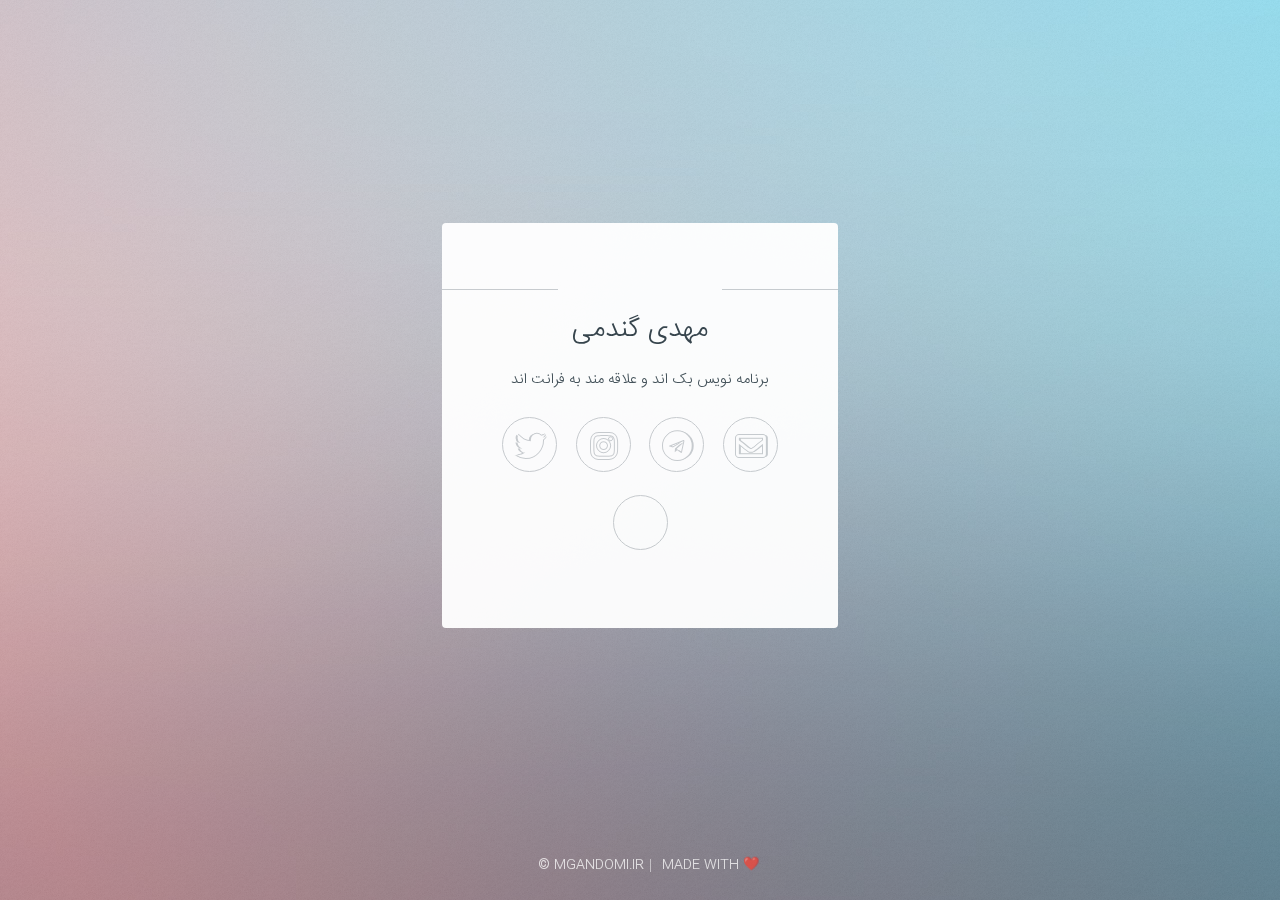
==== docs/index.html @ 6de7ade7 "Linkedin" ====
<!DOCTYPE HTML>
<!--
	Identity by HTML5 UP
	html5up.net | @ajlkn
	Free for personal and commercial use under the CCA 3.0 license (html5up.net/license)
-->
<html>
	<head>
		<title>Mehdi Gandomi</title>
		<meta charset="utf-8" />
		<meta name="viewport" content="width=device-width, initial-scale=1, user-scalable=no" />
		<link rel="stylesheet" href="/assets/css/main.css" />
		<link rel="stylesheet" href="/assets/css/iransans.css" />
		<noscript><link rel="stylesheet" href="/assets/css/noscript.css" /></noscript>
	</head>
	<body class="is-preload">

		<!-- Wrapper -->
			<div id="wrapper">

				<!-- Main -->
					<section id="main">
						<header>
							<span class="avatar"><img  src="images/mehdigandomi.jpg" alt="" /></span>
							<h1>مهدی گندمی</h1>
							<p>برنامه نویس بک اند و علاقه مند به فرانت اند</p>
						</header>
						<!--
						<hr />
						<h2>Extra Stuff!</h2>
						<form method="post" action="#">
							<div class="fields">
								<div class="field">
									<input type="text" name="name" id="name" placeholder="Name" />
								</div>
								<div class="field">
									<input type="email" name="email" id="email" placeholder="Email" />
								</div>
								<div class="field">
									<select name="department" id="department">
										<option value="">Department</option>
										<option value="sales">Sales</option>
										<option value="tech">Tech Support</option>
										<option value="null">/dev/null</option>
									</select>
								</div>
								<div class="field">
									<textarea name="message" id="message" placeholder="Message" rows="4"></textarea>
								</div>
								<div class="field">
									<input type="checkbox" id="human" name="human" /><label for="human">I'm a human</label>
								</div>
								<div class="field">
									<label>But are you a robot?</label>
									<input type="radio" id="robot_yes" name="robot" /><label for="robot_yes">Yes</label>
									<input type="radio" id="robot_no" name="robot" /><label for="robot_no">No</label>
								</div>
							</div>
							<ul class="actions special">
								<li><a href="#" class="button">Get Started</a></li>
							</ul>
						</form>
						<hr />
						-->
						<footer>
							<ul class="icons">
								<li><a target="_blank" href="https://twitter.com/coderguy_ir" class="icon brands fa-twitter">Twitter</a></li>
								<li><a target="_blank" href="https://www.instagram.com/mgandomi.ir/" class="icon brands fa-instagram">Instagram</a></li>
								<li><a target="_blank" href="https://t.me/mehdigandomi" class="icon brands fa-telegram">Telegram</a></li>
								<li><a target="_blank" href="mailto:mehdigandomi.contact@gmail.com" class="icon fa fa-envelope">Email</a></li>
								<li><a target="_blank" href="https://www.linkedin.com/in/mehdi-gandomi/" class="icon <i class="fa fa-linkedin-in"></i>">Linkedin</a></li>
								<!-- <li><a target="_blank" href="tel:+989389318493" class="fas fa-mobile-alt"><svg aria-hidden="true" focusable="false" data-prefix="fas" data-icon="mobile-alt" class="svg-inline--fa fa-mobile-alt fa-w-10" role="img" xmlns="http://www.w3.org/2000/svg" viewBox="0 0 320 512"><path fill="currentColor" d="M272 0H48C21.5 0 0 21.5 0 48v416c0 26.5 21.5 48 48 48h224c26.5 0 48-21.5 48-48V48c0-26.5-21.5-48-48-48zM160 480c-17.7 0-32-14.3-32-32s14.3-32 32-32 32 14.3 32 32-14.3 32-32 32zm112-108c0 6.6-5.4 12-12 12H60c-6.6 0-12-5.4-12-12V60c0-6.6 5.4-12 12-12h200c6.6 0 12 5.4 12 12v312z"></path></svg></a></li> -->
							</ul>
						</footer>
					</section>

				<!-- Footer -->
					<footer id="footer">
						<ul class="copyright">
							<li>&copy; mgandomi.ir</li><li>Made with ❤️</li>
						</ul>
					</footer>

			</div>

		<!-- Scripts -->
			<script>
				if ('addEventListener' in window) {
					window.addEventListener('load', function() { document.body.className = document.body.className.replace(/\bis-preload\b/, ''); });
					document.body.className += (navigator.userAgent.match(/(MSIE|rv:11\.0)/) ? ' is-ie' : '');
				}
			</script>

	</body>
</html>
---- assets/css/main.css ----
@import url(fontawesome-all.min.css);a,abbr,acronym,address,applet,article,aside,audio,b,big,blockquote,body,canvas,caption,center,cite,code,dd,del,details,dfn,div,dl,dt,em,embed,fieldset,figcaption,figure,footer,form,h1,h2,h3,h4,h5,h6,header,hgroup,html,i,iframe,img,ins,kbd,label,legend,li,mark,menu,nav,object,ol,output,p,pre,q,ruby,s,samp,section,small,span,strike,strong,sub,summary,sup,table,tbody,td,tfoot,th,thead,time,tr,tt,u,ul,var,video{margin:0;padding:0;border:0;font-size:100%;font:inherit;vertical-align:baseline}article,aside,details,figcaption,figure,footer,header,hgroup,menu,nav,section{display:block}body{line-height:1}ol,ul{list-style:none}blockquote,q{quotes:none}blockquote:after,blockquote:before,q:after,q:before{content:'';content:none}table{border-collapse:collapse;border-spacing:0}body{-webkit-text-size-adjust:none}mark{background-color:transparent;color:inherit}input::-moz-focus-inner{border:0;padding:0}input,select,textarea{-moz-appearance:none;-webkit-appearance:none;-ms-appearance:none;appearance:none}@media screen and (max-width:480px){body,html{min-width:320px}}html{box-sizing:border-box}*,:after,:before{box-sizing:inherit}body.is-preload *,body.is-preload :after,body.is-preload :before{-moz-animation:none!important;-webkit-animation:none!important;-ms-animation:none!important;animation:none!important;-moz-transition:none!important;-webkit-transition:none!important;-ms-transition:none!important;transition:none!important}html{height:100%}body{height:100%;background-color:#fff;background-image:url(images/overlay.png),-moz-linear-gradient(60deg,rgba(255,165,150,.5) 5%,rgba(0,228,255,.35)),url(../../images/bg.jpg);background-image:url(images/overlay.png),-webkit-linear-gradient(60deg,rgba(255,165,150,.5) 5%,rgba(0,228,255,.35)),url(../../images/bg.jpg);background-image:url(images/overlay.png),-ms-linear-gradient(60deg,rgba(255,165,150,.5) 5%,rgba(0,228,255,.35)),url(../../images/bg.jpg);background-image:url(images/overlay.png),linear-gradient(60deg,rgba(255,165,150,.5) 5%,rgba(0,228,255,.35)),url(../../images/bg.jpg);background-repeat:repeat,no-repeat,no-repeat;background-size:100px 100px,cover,cover;background-position:top left,center center,bottom center;background-attachment:fixed,fixed,fixed}body:after{content:'';display:block;position:fixed;top:0;left:0;width:100%;height:inherit;opacity:0;z-index:1;background-color:#fff;background-image:url(images/overlay.png),-moz-linear-gradient(60deg,rgba(255,165,150,.5) 5%,rgba(0,228,255,.35));background-image:url(images/overlay.png),-webkit-linear-gradient(60deg,rgba(255,165,150,.5) 5%,rgba(0,228,255,.35));background-image:url(images/overlay.png),-ms-linear-gradient(60deg,rgba(255,165,150,.5) 5%,rgba(0,228,255,.35));background-image:url(images/overlay.png),linear-gradient(60deg,rgba(255,165,150,.5) 5%,rgba(0,228,255,.35));background-repeat:repeat,no-repeat;background-size:100px 100px,cover;background-position:top left,center center;-moz-transition:opacity 1.75s ease-out;-webkit-transition:opacity 1.75s ease-out;-ms-transition:opacity 1.75s ease-out;transition:opacity 1.75s ease-out}body.is-preload:after{opacity:1}body,input,select,textarea{color:#414f57;font-family:"Source Sans Pro",Helvetica,sans-serif;font-size:14pt;font-weight:300;line-height:2;text-transform:uppercase}@media screen and (max-width:1680px){body,input,select,textarea{font-size:11pt}}@media screen and (max-width:480px){body,input,select,textarea{font-size:10pt;line-height:1.75}}a{-moz-transition:color .2s ease,border-color .2s ease;-webkit-transition:color .2s ease,border-color .2s ease;-ms-transition:color .2s ease,border-color .2s ease;transition:color .2s ease,border-color .2s ease;color:inherit;text-decoration:none}a:before{-moz-transition:color .2s ease,text-shadow .2s ease;-webkit-transition:color .2s ease,text-shadow .2s ease;-ms-transition:color .2s ease,text-shadow .2s ease;transition:color .2s ease,text-shadow .2s ease}a:hover{color:#ff7496}b,strong{color:#313f47}em,i{font-style:italic}p{margin:0 0 1.5em 0}h1,h2,h3,h4,h5,h6{color:#313f47;line-height:1.5;margin:0 0 .75em 0}h1 a,h2 a,h3 a,h4 a,h5 a,h6 a{color:inherit;text-decoration:none}h1{font-size:1.85em;margin:0 0 .525em 0}h2{font-size:1.25em}h3{font-size:1em}h4{font-size:1em}h5{font-size:1em}h6{font-size:1em}@media screen and (max-width:480px){h1{font-size:1.65em}}sub{font-size:.8em;position:relative;top:.5em}sup{font-size:.8em;position:relative;top:-.5em}hr{border:0;border-bottom:solid 1px #c8cccf;margin:3em 0}form{margin:0 0 1.5em 0}form>:last-child{margin-bottom:0}form>.fields{display:-moz-flex;display:-webkit-flex;display:-ms-flex;display:flex;-moz-flex-wrap:wrap;-webkit-flex-wrap:wrap;-ms-flex-wrap:wrap;flex-wrap:wrap;width:calc(100% + 2.25em);margin:-1.125em 0 1.5em -1.125em}form>.fields>.field{-moz-flex-grow:0;-webkit-flex-grow:0;-ms-flex-grow:0;flex-grow:0;-moz-flex-shrink:0;-webkit-flex-shrink:0;-ms-flex-shrink:0;flex-shrink:0;padding:1.125em 0 0 1.125em;width:calc(100% - 1.125em)}form>.fields>.field.half{width:calc(50% - .5625em)}form>.fields>.field.third{width:calc(100%/3 - .375em)}form>.fields>.field.quarter{width:calc(25% - .28125em)}@media screen and (max-width:480px){form>.fields{width:calc(100% + 2.25em);margin:-1.125em 0 1.5em -1.125em}form>.fields>.field{padding:1.125em 0 0 1.125em;width:calc(100% - 1.125em)}form>.fields>.field.half{width:calc(100% - 1.125em)}form>.fields>.field.third{width:calc(100% - 1.125em)}form>.fields>.field.quarter{width:calc(100% - 1.125em)}}label{color:#313f47;display:block;font-size:.9em;margin:0 0 .75em 0}input[type=email],input[type=password],input[type=tel],input[type=text],select,textarea{-moz-appearance:none;-webkit-appearance:none;-ms-appearance:none;appearance:none;border-radius:4px;border:solid 1px #c8cccf;color:inherit;display:block;outline:0;padding:0 1em;text-decoration:none;width:100%}input[type=email]:invalid,input[type=password]:invalid,input[type=tel]:invalid,input[type=text]:invalid,select:invalid,textarea:invalid{box-shadow:none}input[type=email]:focus,input[type=password]:focus,input[type=tel]:focus,input[type=text]:focus,select:focus,textarea:focus{border-color:#ff7496}select{background-image:url("data:image/svg+xml;charset=utf8,%3Csvg xmlns='http://www.w3.org/2000/svg' width='40' height='40' preserveAspectRatio='none' viewBox='0 0 40 40'%3E%3Cpath d='M9.4,12.3l10.4,10.4l10.4-10.4c0.2-0.2,0.5-0.4,0.9-0.4c0.3,0,0.6,0.1,0.9,0.4l3.3,3.3c0.2,0.2,0.4,0.5,0.4,0.9 c0,0.4-0.1,0.6-0.4,0.9L20.7,31.9c-0.2,0.2-0.5,0.4-0.9,0.4c-0.3,0-0.6-0.1-0.9-0.4L4.3,17.3c-0.2-0.2-0.4-0.5-0.4-0.9 c0-0.4,0.1-0.6,0.4-0.9l3.3-3.3c0.2-0.2,0.5-0.4,0.9-0.4S9.1,12.1,9.4,12.3z' fill='%23c8cccf' /%3E%3C/svg%3E");background-size:1.25rem;background-repeat:no-repeat;background-position:calc(100% - 1rem) center;height:2.75em;padding-right:2.75em;text-overflow:ellipsis}select option{color:#313f47;background:#fff}select:focus::-ms-value{background-color:transparent}select::-ms-expand{display:none}input[type=email],input[type=password],input[type=text],select{height:2.75em}textarea{padding:.75em 1em}input[type=checkbox],input[type=radio]{-moz-appearance:none;-webkit-appearance:none;-ms-appearance:none;appearance:none;display:block;float:left;margin-right:-2em;opacity:0;width:1em;z-index:-1}input[type=checkbox]+label,input[type=radio]+label{text-decoration:none;color:#414f57;cursor:pointer;display:inline-block;font-size:1em;font-weight:300;padding-left:2.4em;padding-right:.75em;position:relative}input[type=checkbox]+label:before,input[type=radio]+label:before{-moz-osx-font-smoothing:grayscale;-webkit-font-smoothing:antialiased;display:inline-block;font-style:normal;font-variant:normal;text-rendering:auto;line-height:1;text-transform:none!important;font-family:'Font Awesome 5 Free';font-weight:900}input[type=checkbox]+label:before,input[type=radio]+label:before{border-radius:4px;border:solid 1px #c8cccf;content:'';display:inline-block;font-size:.8em;height:2.0625em;left:0;line-height:2.0625em;position:absolute;text-align:center;top:.15em;width:2.0625em}input[type=checkbox]:checked+label:before,input[type=radio]:checked+label:before{color:#ff7496;content:'\f00c'}input[type=checkbox]:focus+label:before,input[type=radio]:focus+label:before{border-color:#ff7496}input[type=checkbox]+label:before{border-radius:4px}input[type=radio]+label:before{border-radius:100%}::-webkit-input-placeholder{color:#616f77!important;opacity:1}:-moz-placeholder{color:#616f77!important;opacity:1}::-moz-placeholder{color:#616f77!important;opacity:1}:-ms-input-placeholder{color:#616f77!important;opacity:1}.icon{text-decoration:none;position:relative;border-bottom:none}.icon:before{-moz-osx-font-smoothing:grayscale;-webkit-font-smoothing:antialiased;display:inline-block;font-style:normal;font-variant:normal;text-rendering:auto;line-height:1;text-transform:none!important;font-family:'Font Awesome 5 Free';font-weight:400}.icon>.label{display:none}.icon:before{line-height:inherit}.icon.solid:before{font-weight:900}.icon.brands:before{font-family:'Font Awesome 5 Brands'}ol{list-style:decimal;margin:0 0 1.5em 0;padding-left:1.25em}ol li{padding-left:.25em}ul{list-style:disc;margin:0 0 1.5em 0;padding-left:1em}ul li{padding-left:.5em}ul.alt{list-style:none;padding-left:0}ul.alt li{border-top:solid 1px #c8cccf;padding:.5em 0}ul.alt li:first-child{border-top:0;padding-top:0}dl{margin:0 0 1.5em 0}dl dt{display:block;margin:0 0 .75em 0}dl dd{margin-left:1.5em}ul.actions{display:-moz-flex;display:-webkit-flex;display:-ms-flex;display:flex;cursor:default;list-style:none;margin-left:-.75em;padding-left:0}ul.actions li{padding:0 0 0 .75em;vertical-align:middle}ul.actions.special{-moz-justify-content:center;-webkit-justify-content:center;-ms-justify-content:center;justify-content:center;width:100%;margin-left:0}ul.actions.special li:first-child{padding-left:0}ul.actions.stacked{-moz-flex-direction:column;-webkit-flex-direction:column;-ms-flex-direction:column;flex-direction:column;margin-left:0}ul.actions.stacked li{padding:.975em 0 0 0}ul.actions.stacked li:first-child{padding-top:0}ul.actions.fit{width:calc(100% + .75em)}ul.actions.fit li{-moz-flex-grow:1;-webkit-flex-grow:1;-ms-flex-grow:1;flex-grow:1;-moz-flex-shrink:1;-webkit-flex-shrink:1;-ms-flex-shrink:1;flex-shrink:1;width:100%}ul.actions.fit li>*{width:100%}ul.actions.fit.stacked{width:100%}@media screen and (max-width:480px){ul.actions:not(.fixed){-moz-flex-direction:column;-webkit-flex-direction:column;-ms-flex-direction:column;flex-direction:column;margin-left:0;width:100%!important}ul.actions:not(.fixed) li{-moz-flex-grow:1;-webkit-flex-grow:1;-ms-flex-grow:1;flex-grow:1;-moz-flex-shrink:1;-webkit-flex-shrink:1;-ms-flex-shrink:1;flex-shrink:1;padding:.75em 0 0 0;text-align:center;width:100%}ul.actions:not(.fixed) li>*{width:100%}ul.actions:not(.fixed) li:first-child{padding-top:0}ul.actions:not(.fixed) li .button,ul.actions:not(.fixed) li button,ul.actions:not(.fixed) li input[type=button],ul.actions:not(.fixed) li input[type=reset],ul.actions:not(.fixed) li input[type=submit]{width:100%}ul.actions:not(.fixed) li .button.icon:before,ul.actions:not(.fixed) li button.icon:before,ul.actions:not(.fixed) li input[type=button].icon:before,ul.actions:not(.fixed) li input[type=reset].icon:before,ul.actions:not(.fixed) li input[type=submit].icon:before{margin-left:-.5rem}}ul.icons{cursor:default;list-style:none;padding-left:0;margin-top:-.675em}ul.icons li{display:inline-block;padding:.675em .5em}ul.icons li a{text-decoration:none;position:relative;display:block;width:3.75em;height:3.75em;border-radius:100%;border:solid 1px #c8cccf;line-height:3.75em;overflow:hidden;text-align:center;text-indent:3.75em;white-space:nowrap}ul.icons li a:before{-moz-osx-font-smoothing:grayscale;-webkit-font-smoothing:antialiased;display:inline-block;font-style:normal;font-variant:normal;text-rendering:auto;line-height:1;text-transform:none!important;font-family:'Font Awesome 5 Free';font-weight:400}ul.icons li a:before{color:#fff;text-shadow:1.25px 0 0 #c8cccf,-1.25px 0 0 #c8cccf,0 1.25px 0 #c8cccf,0 -1.25px 0 #c8cccf}ul.icons li a:hover:before{text-shadow:1.25px 0 0 #ff7496,-1.25px 0 0 #ff7496,0 1.25px 0 #ff7496,0 -1.25px 0 #ff7496}ul.icons li a:before{position:absolute;top:0;left:0;width:inherit;height:inherit;font-size:1.85rem;line-height:inherit;text-align:center;text-indent:0}ul.icons li a:hover{border-color:#ff7496}@media screen and (max-width:480px){ul.icons li a:before{font-size:1.5rem}}.button,button,input[type=button],input[type=reset],input[type=submit]{-moz-appearance:none;-webkit-appearance:none;-ms-appearance:none;appearance:none;-moz-transition:background-color .2s ease-in-out,border-color .2s ease-in-out,color .2s ease-in-out;-webkit-transition:background-color .2s ease-in-out,border-color .2s ease-in-out,color .2s ease-in-out;-ms-transition:background-color .2s ease-in-out,border-color .2s ease-in-out,color .2s ease-in-out;transition:background-color .2s ease-in-out,border-color .2s ease-in-out,color .2s ease-in-out;display:inline-block;height:2.75em;line-height:2.75em;padding:0 1.5em;background-color:transparent;border-radius:4px;border:solid 1px #c8cccf;color:#414f57!important;cursor:pointer;text-align:center;text-decoration:none;white-space:nowrap}.button:hover,button:hover,input[type=button]:hover,input[type=reset]:hover,input[type=submit]:hover{border-color:#ff7496;color:#ff7496!important}.button.icon,button.icon,input[type=button].icon,input[type=reset].icon,input[type=submit].icon{padding-left:1.35em}.button.icon:before,button.icon:before,input[type=button].icon:before,input[type=reset].icon:before,input[type=submit].icon:before{margin-right:.5em}.button.fit,button.fit,input[type=button].fit,input[type=reset].fit,input[type=submit].fit{width:100%}.button.small,button.small,input[type=button].small,input[type=reset].small,input[type=submit].small{font-size:.8em}.button.large,button.large,input[type=button].large,input[type=reset].large,input[type=submit].large{font-size:1.35em}.button.disabled,.button:disabled,button.disabled,button:disabled,input[type=button].disabled,input[type=button]:disabled,input[type=reset].disabled,input[type=reset]:disabled,input[type=submit].disabled,input[type=submit]:disabled{pointer-events:none;opacity:.5}#main{-moz-transform-origin:50% 50%;-webkit-transform-origin:50% 50%;-ms-transform-origin:50% 50%;transform-origin:50% 50%;-moz-transform:rotateX(0);-webkit-transform:rotateX(0);-ms-transform:rotateX(0);transform:rotateX(0);-moz-transition:opacity 1s ease,-moz-transform 1s ease;-webkit-transition:opacity 1s ease,-webkit-transform 1s ease;-ms-transition:opacity 1s ease,-ms-transform 1s ease;transition:opacity 1s ease,transform 1s ease;padding:4.5em 3em 3em 3em;background:#fff;border-radius:4px;cursor:default;max-width:100%;opacity:.95;position:relative;text-align:center;width:27em}#main .avatar{position:relative;display:block;margin-bottom:1.5em}#main .avatar img{display:block;margin:0 auto;width:120px;border-radius:100%;box-shadow:0 0 0 1.5em #fff}#main .avatar:before{content:'';display:block;position:absolute;top:50%;left:-3em;width:calc(100% + 6em);height:1px;z-index:-1;background:#c8cccf}@media screen and (max-width:480px){#main{padding:4em 2em 2.5em 2em;width:100%}#main .avatar:before{left:-2em;width:calc(100% + 4em)}}body.is-preload #main{-moz-transform:rotateX(15deg);-webkit-transform:rotateX(15deg);-ms-transform:rotateX(15deg);transform:rotateX(15deg);opacity:0}#footer{-moz-align-self:-moz-flex-end;-webkit-align-self:-webkit-flex-end;-ms-align-self:-ms-flex-end;align-self:flex-end;width:100%;padding:1.5em 0 0 0;color:rgba(255,255,255,.75);cursor:default;text-align:center}#footer .copyright{margin:0;padding:0;font-size:.9em;list-style:none}#footer .copyright li{display:inline-block;margin:0 0 0 .45em;padding:0 0 0 .85em;border-left:solid 1px rgba(255,255,255,.5);line-height:1}#footer .copyright li:first-child{border-left:0}#wrapper{display:-moz-flex;display:-webkit-flex;display:-ms-flex;display:flex;-moz-align-items:center;-webkit-align-items:center;-ms-align-items:center;align-items:center;-moz-justify-content:space-between;-webkit-justify-content:space-between;-ms-justify-content:space-between;justify-content:space-between;-moz-flex-direction:column;-webkit-flex-direction:column;-ms-flex-direction:column;flex-direction:column;-moz-perspective:1000px;-webkit-perspective:1000px;-ms-perspective:1000px;perspective:1000px;position:relative;min-height:100%;padding:1.5em;z-index:2}#wrapper>*{z-index:1}#wrapper:before{content:'';display:block}@media screen and (max-width:360px){#wrapper{padding:.75em}}body.is-ie #wrapper{height:100%}
---- assets/css/iransans.css ----
@font-face {
    font-family: IRANSans;
    font-style: normal;
    font-weight: bold;
    src: url('../fonts/eot/IRANSansWeb(FaNum)_Bold.eot');
    src: url('../fonts/eot/IRANSansWeb(FaNum)_Bold.eot?#iefix') format('embedded-opentype'), /* IE6-8 */
    url('../fonts/woff2/IRANSansWeb(FaNum)_Bold.woff2') format('woff2'), /* FF39+,Chrome36+, Opera24+*/
    url('../fonts/woff/IRANSansWeb(FaNum)_Bold.woff') format('woff'), /* FF3.6+, IE9, Chrome6+, Saf5.1+*/
    url('../fonts/ttf/IRANSansWeb(FaNum)_Bold.ttf') format('truetype');
}

@font-face {
    font-family: IRANSans;
    font-style: normal;
    font-weight: 500;
    src: url('../fonts/eot/IRANSansWeb(FaNum)_Medium.eot');
    src: url('../fonts/eot/IRANSansWeb(FaNum)_Medium.eot?#iefix') format('embedded-opentype'), /* IE6-8 */
    url('../fonts/woff2/IRANSansWeb(FaNum)_Medium.woff2') format('woff2'), /* FF39+,Chrome36+, Opera24+*/
    url('../fonts/woff/IRANSansWeb(FaNum)_Medium.woff') format('woff'), /* FF3.6+, IE9, Chrome6+, Saf5.1+*/
    url('../fonts/ttf/IRANSansWeb(FaNum)_Medium.ttf') format('truetype');
}

@font-face {
    font-family: IRANSans;
    font-style: normal;
    font-weight: 300;
    src: url('../fonts/eot/IRANSansWeb(FaNum)_Light.eot');
    src: url('../fonts/eot/IRANSansWeb(FaNum)_Light.eot?#iefix') format('embedded-opentype'), /* IE6-8 */
    url('../fonts/woff2/IRANSansWeb(FaNum)_Light.woff2') format('woff2'), /* FF39+,Chrome36+, Opera24+*/
    url('../fonts/woff/IRANSansWeb(FaNum)_Light.woff') format('woff'), /* FF3.6+, IE9, Chrome6+, Saf5.1+*/
    url('../fonts/ttf/IRANSansWeb(FaNum)_Light.ttf') format('truetype');
}

@font-face {
    font-family: IRANSans;
    font-style: normal;
    font-weight: 200;
    src: url('../fonts/eot/IRANSansWeb(FaNum)_UltraLight.eot');
    src: url('../fonts/eot/IRANSansWeb(FaNum)_UltraLight.eot?#iefix') format('embedded-opentype'), /* IE6-8 */
    url('../fonts/woff2/IRANSansWeb(FaNum)_UltraLight.woff2') format('woff2'), /* FF39+,Chrome36+, Opera24+*/
    url('../fonts/woff/IRANSansWeb(FaNum)_UltraLight.woff') format('woff'), /* FF3.6+, IE9, Chrome6+, Saf5.1+*/
    url('../fonts/ttf/IRANSansWeb(FaNum)_UltraLight.ttf') format('truetype');
}

@font-face {
    font-family: IRANSans;
    font-style: normal;
    font-weight: normal;
    src: url('../fonts/eot/IRANSansWeb(FaNum).eot');
    src: url('../fonts/eot/IRANSansWeb(FaNum).eot?#iefix') format('embedded-opentype'), /* IE6-8 */
    url('../fonts/woff2/IRANSansWeb(FaNum).woff2') format('woff2'), /* FF39+,Chrome36+, Opera24+*/
    url('../fonts/woff/IRANSansWeb(FaNum).woff') format('woff'), /* FF3.6+, IE9, Chrome6+, Saf5.1+*/
    url('../fonts/ttf/IRANSansWeb(FaNum).ttf') format('truetype');
}

body{
    font-family: IRANSans;
}
---- assets/css/noscript.css ----
/*
	Identity by HTML5 UP
	html5up.net | @ajlkn
	Free for personal and commercial use under the CCA 3.0 license (html5up.net/license)
*/

/* Basic */

	body:after {
		display: none;
	}

/* Main */

	#main {
		-moz-transform: none !important;
		-webkit-transform: none !important;
		-ms-transform: none !important;
		transform: none !important;
		opacity: 1 !important;
	}
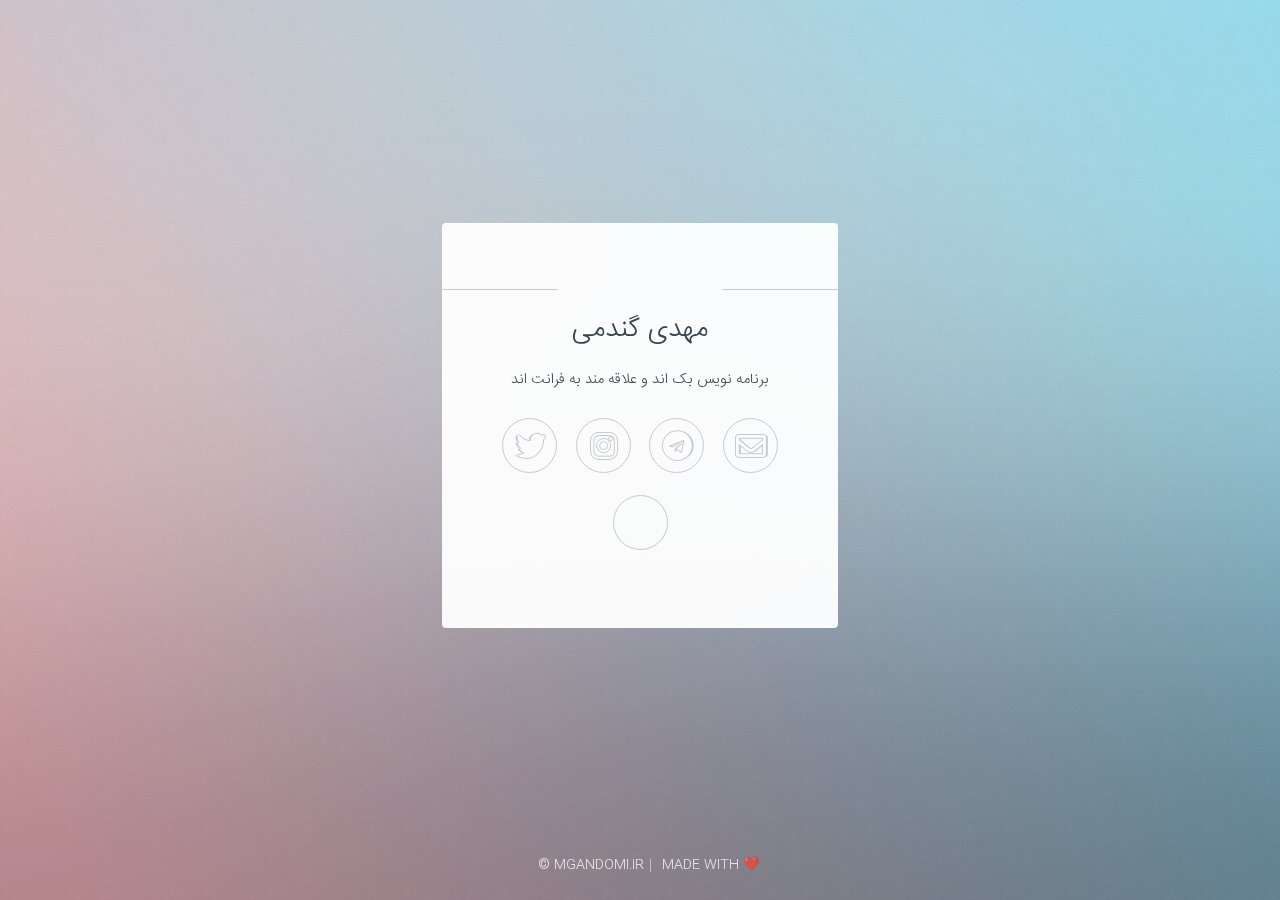
==== commit 4a548dbe: "Linkedin problem" ====
--- a/docs/index.html
+++ b/docs/index.html
@@ -68,7 +68,7 @@
 								<li><a target="_blank" href="https://www.instagram.com/mgandomi.ir/" class="icon brands fa-instagram">Instagram</a></li>
 								<li><a target="_blank" href="https://t.me/mehdigandomi" class="icon brands fa-telegram">Telegram</a></li>
 								<li><a target="_blank" href="mailto:mehdigandomi.contact@gmail.com" class="icon fa fa-envelope">Email</a></li>
-								<li><a target="_blank" href="https://www.linkedin.com/in/mehdi-gandomi/" class="icon <i class="fa fa-linkedin-in"></i>">Linkedin</a></li>
+								<li><a target="_blank" href="https://www.linkedin.com/in/mehdi-gandomi/" class="icon fa fa-linkedin-in">Linkedin</a></li>
 								<!-- <li><a target="_blank" href="tel:+989389318493" class="fas fa-mobile-alt"><svg aria-hidden="true" focusable="false" data-prefix="fas" data-icon="mobile-alt" class="svg-inline--fa fa-mobile-alt fa-w-10" role="img" xmlns="http://www.w3.org/2000/svg" viewBox="0 0 320 512"><path fill="currentColor" d="M272 0H48C21.5 0 0 21.5 0 48v416c0 26.5 21.5 48 48 48h224c26.5 0 48-21.5 48-48V48c0-26.5-21.5-48-48-48zM160 480c-17.7 0-32-14.3-32-32s14.3-32 32-32 32 14.3 32 32-14.3 32-32 32zm112-108c0 6.6-5.4 12-12 12H60c-6.6 0-12-5.4-12-12V60c0-6.6 5.4-12 12-12h200c6.6 0 12 5.4 12 12v312z"></path></svg></a></li> -->
 							</ul>
 						</footer>
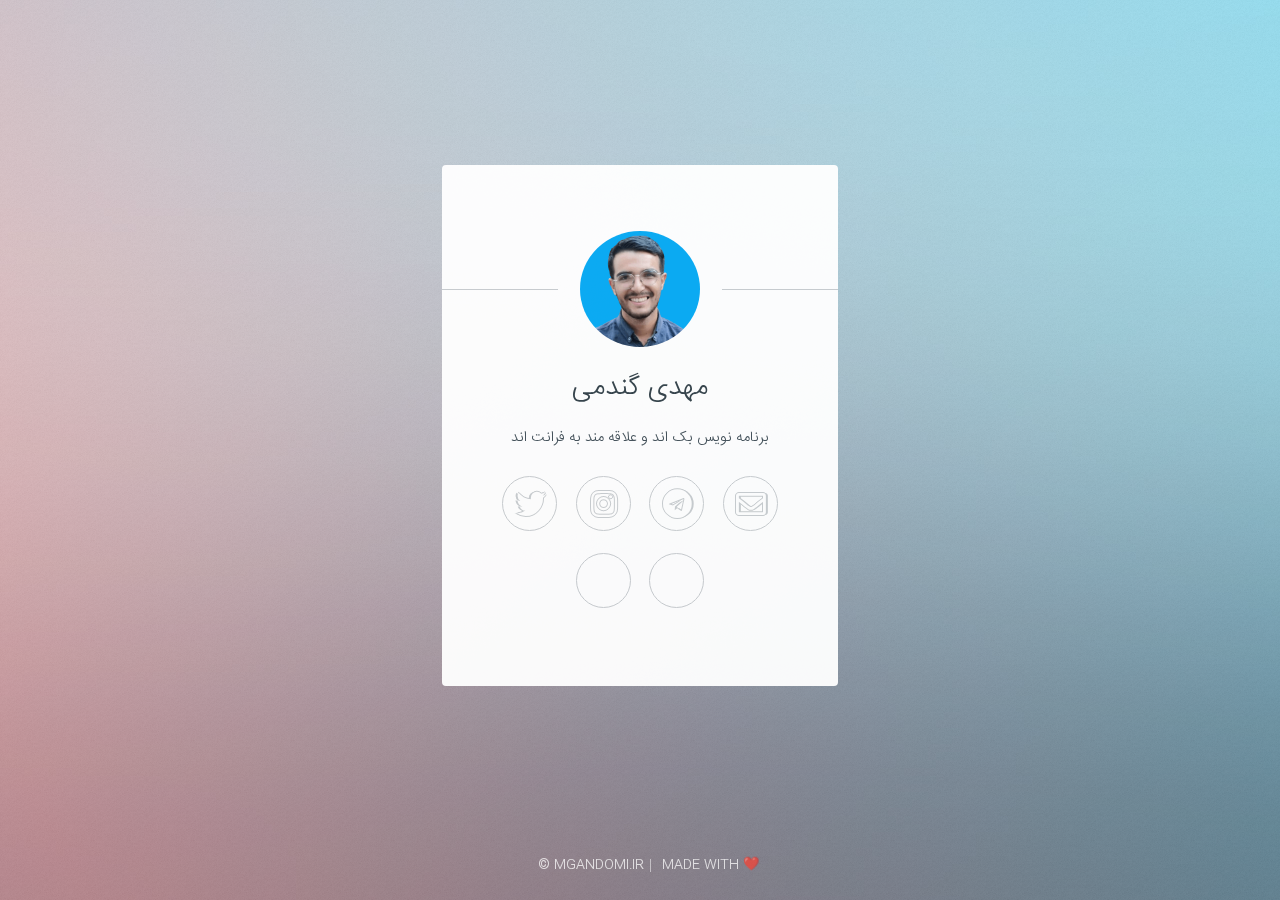
==== commit 61816d37: "new changes" ====
--- a/docs/index.html
+++ b/docs/index.html
@@ -10,6 +10,7 @@
 		<meta charset="utf-8" />
 		<meta name="viewport" content="width=device-width, initial-scale=1, user-scalable=no" />
 		<link rel="stylesheet" href="/assets/css/main.css" />
+<link rel="stylesheet" href="/assets/css/all.min.css" integrity="sha512-q3eWabyZPc1XTCmF+8/LuE1ozpg5xxn7iO89yfSOd5/oKvyqLngoNGsx8jq92Y8eXJ/IRxQbEC+FGSYxtk2oiw==" crossorigin="anonymous" referrerpolicy="no-referrer" />
 		<link rel="stylesheet" href="/assets/css/iransans.css" />
 		<noscript><link rel="stylesheet" href="/assets/css/noscript.css" /></noscript>
 	</head>
@@ -21,7 +22,7 @@
 				<!-- Main -->
 					<section id="main">
 						<header>
-							<span class="avatar"><img  src="images/mehdigandomi.jpg" alt="" /></span>
+							<span class="avatar"><img  src="images/mehdigandomi.png" alt="" /></span>
 							<h1>مهدی گندمی</h1>
 							<p>برنامه نویس بک اند و علاقه مند به فرانت اند</p>
 						</header>
@@ -64,11 +65,12 @@
 						-->
 						<footer>
 							<ul class="icons">
-								<li><a target="_blank" href="https://twitter.com/coderguy_ir" class="icon brands fa-twitter">Twitter</a></li>
+								<li><a target="_blank" href="https://twitter.com/coderguy_ir" class="icon brands fab fa-twitter">Twitter</a></li>
 								<li><a target="_blank" href="https://www.instagram.com/mgandomi.ir/" class="icon brands fa-instagram">Instagram</a></li>
 								<li><a target="_blank" href="https://t.me/mehdigandomi" class="icon brands fa-telegram">Telegram</a></li>
 								<li><a target="_blank" href="mailto:mehdigandomi.contact@gmail.com" class="icon fa fa-envelope">Email</a></li>
-								<li><a target="_blank" href="https://www.linkedin.com/in/mehdi-gandomi/" class="icon fa fa-linkedin-in">Linkedin</a></li>
+								<li><a target="_blank" href="https://www.linkedin.com/in/mehdi-gandomi/" class="icon fab brands fa-linkedin">Linkedin</a></li>
+								<li><a target="_blank" href="/assets/resume.pdf" class="icon fas fa-file-pdf">Resume</a></li>
 								<!-- <li><a target="_blank" href="tel:+989389318493" class="fas fa-mobile-alt"><svg aria-hidden="true" focusable="false" data-prefix="fas" data-icon="mobile-alt" class="svg-inline--fa fa-mobile-alt fa-w-10" role="img" xmlns="http://www.w3.org/2000/svg" viewBox="0 0 320 512"><path fill="currentColor" d="M272 0H48C21.5 0 0 21.5 0 48v416c0 26.5 21.5 48 48 48h224c26.5 0 48-21.5 48-48V48c0-26.5-21.5-48-48-48zM160 480c-17.7 0-32-14.3-32-32s14.3-32 32-32 32 14.3 32 32-14.3 32-32 32zm112-108c0 6.6-5.4 12-12 12H60c-6.6 0-12-5.4-12-12V60c0-6.6 5.4-12 12-12h200c6.6 0 12 5.4 12 12v312z"></path></svg></a></li> -->
 							</ul>
 						</footer>
